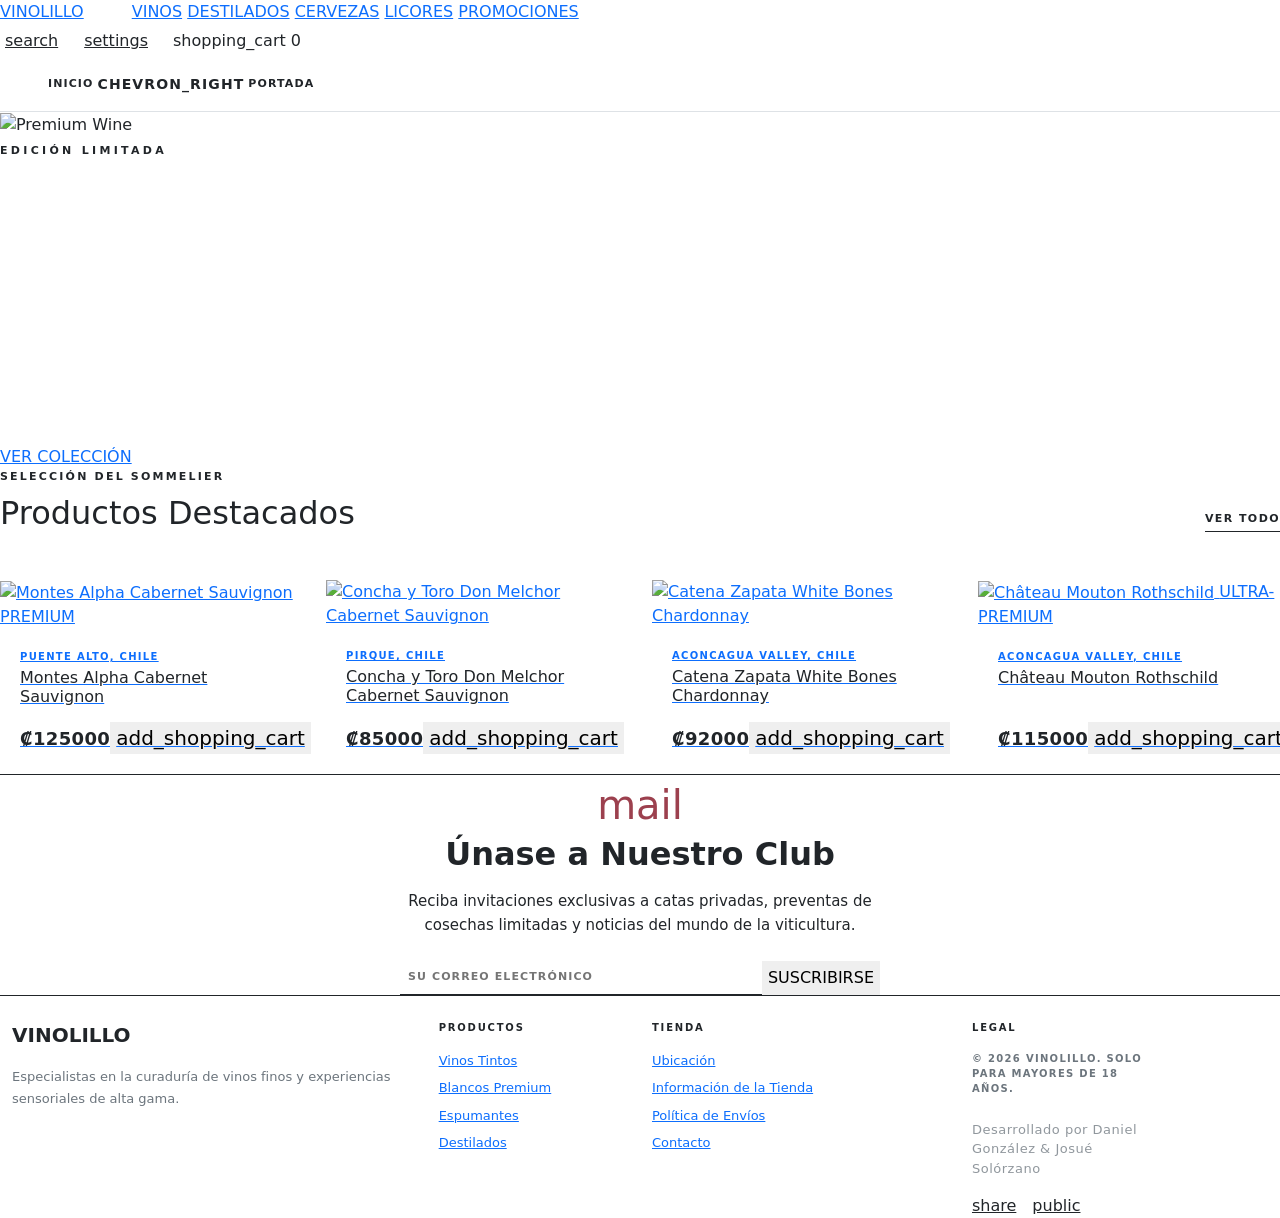
==== Vinolillo/output/home/index.html @ 3a75b39a "cambios de nombres" ====
<!DOCTYPE html>
<html lang="es" class="light">

<head>
  <meta charset="UTF-8" />
  <meta name="viewport" content="width=device-width, initial-scale=1.0" />
  <title>Vinolillo — Inicio</title>
  <link rel="stylesheet" href="https://cdn.jsdelivr.net/npm/bootstrap@5.3.3/dist/css/bootstrap.min.css" />
  <link rel="stylesheet" href="/assets/vinolillo.css" />
</head>

<body>

  <header class="vino-nav" id="mainNav">
    <div class="d-flex align-items-center gap-5 flex-grow-1">
      <a href="VinolilloHomePage.html" class="brand">VINOLILLO</a>
      <nav class="vino-nav-links">
        <a href="../VinolilloCatalogPage.html">VINOS</a>
        <a href="../VinolilloCatalogPage.html">DESTILADOS</a>
        <a href="../VinolilloCatalogPage.html">CERVEZAS</a>
        <a href="../VinolilloCatalogPage.html">LICORES</a>
        <a href="../VinolilloCatalogPage.html">PROMOCIONES</a>
      </nav>
    </div>
    <div class="d-flex align-items-center gap-3 ms-auto">
      <button class="btn btn-link text-dark p-1" aria-label="Buscar"><span class="material-symbols-outlined">search</span></button>
      <button class="btn btn-link text-dark p-1" aria-label="Mi cuenta"><span class="material-symbols-outlined">settings</span></button>
      <a href="CartPage.html" class="text-dark p-1" style="position:relative; text-decoration:none;">
        <span class="material-symbols-outlined">shopping_cart</span>
        <span class="vino-cart-badge">0</span>
      </a>
    </div>
  </header>

  <main class="page-content">

    <div class="bg-white border-bottom px-4 px-md-5 overflow-hidden">
      <nav class="d-flex align-items-center py-3 text-uppercase fw-semibold" style="font-size:11px; letter-spacing:0.1em; color:var(--vino-muted); gap:4px;">
        <a href="VinolilloHomePage.html" class="text-decoration-none" style="color:var(--vino-secondary);">Inicio</a>
        <span class="material-symbols-outlined" style="font-size:14px; color:var(--vino-border);">chevron_right</span>
        <span style="color:var(--vino-on-surface);">Portada</span>
      </nav>
    </div>

    <section class="vino-hero">
      <img class="vino-hero-img" src="https://raw.githubusercontent.com/DanielVanetti/Tarea5-Vinolillo/main/img/img_hero.jpg" alt="Premium Wine" />
      <div class="vino-hero-gradient"></div>
      <div class="vino-hero-content">
        <span class="text-uppercase fw-semibold" style="color:var(--vino-burgundy-light); letter-spacing:.3em; font-size:11px;">
          EDICIÓN LIMITADA
        </span>
        <h1 class="display-3 text-white mt-3 mb-4">El Arte de la Tierra en una Botella</h1>
        <p class="fs-5 mb-5 text-white-50" style="max-width:440px;">
          Descubra nuestra curaduría exclusiva de los mejores valles del mundo, seleccionados por expertos para paladares exigentes.
        </p>
        <a href="VinolilloCatalogPage.html" class="btn-vino btn-vino-burgundy">
          VER COLECCIÓN
        </a>
      </div>
    </section>

    <section class="container-fluid" style="padding:96px var(--margin-desk); max-width:1280px; margin:0 auto;">
      <div class="d-flex justify-content-between align-items-end mb-5 flex-wrap gap-3">
        <div>
          <span class="text-uppercase fw-semibold text-burgundy-light d-block mb-2" style="font-size:11px; letter-spacing:0.2em;">SELECCIÓN DEL SOMMELIER</span>
          <h2 class="fs-2 mb-0">Productos Destacados</h2>
        </div>
        <a href="VinolilloCatalogPage.html" class="text-uppercase fw-semibold text-decoration-none border-bottom pb-1" style="font-size:11px; letter-spacing:0.13em; color:var(--vino-on-surface); border-color:var(--vino-on-surface) !important;">VER TODO</a>
      </div>

      <div class="row g-4">
        <div class="col-12 col-sm-6 col-lg-3">
          <a href="ProducDetailPage.html" class="vino-card-link">
            <div class="vino-card h-100 d-flex flex-column">
              <div class="vino-card-img">
                <img src="https://raw.githubusercontent.com/DanielVanetti/Tarea5-Vinolillo/main/img/Montes_Alpha_Cabernet_Sauvignon-removebg-preview.avif" alt="Montes Alpha Cabernet Sauvignon"/>
                <span class="vino-card-badge bg-burgundy">PREMIUM</span>
              </div>
              <div class="d-flex flex-column flex-grow-1" style="padding: 20px;">
                <span class="text-uppercase fw-semibold d-block mb-1" style="font-size:10px; color:var(--vino-secondary); letter-spacing:0.13em;">PUENTE ALTO, CHILE</span>
                <h3 class="text-dark" style="font-size:16px; margin-bottom:0; transition:color 0.2s;">Montes Alpha Cabernet Sauvignon</h3>
                <div class="d-flex justify-content-between align-items-center mt-auto" style="padding-top:16px;">
                  <span class="text-dark" style="font-size:18px; font-weight:600; letter-spacing:0.02em;">₡125000</span>
                  <button class="btn-vino-icon border-0" data-add-cart aria-label="Agregar al carrito" onclick="event.stopPropagation();">
                    <span class="material-symbols-outlined" style="font-size:20px;">add_shopping_cart</span>
                  </button>
                </div>
              </div>
            </div>
          </a>
        </div>
        <div class="col-12 col-sm-6 col-lg-3">
          <a href="ProducDetailPage.html" class="vino-card-link">
            <div class="vino-card h-100 d-flex flex-column">
              <div class="vino-card-img">
                <img src="https://raw.githubusercontent.com/DanielVanetti/Tarea5-Vinolillo/main/img/Concha_y_Toro_Don_Melchor_Cabernet_Sauvignon-removebg-preview.avif" alt="Concha y Toro Don Melchor Cabernet Sauvignon"/>
              </div>
              <div class="d-flex flex-column flex-grow-1" style="padding: 20px;">
                <span class="text-uppercase fw-semibold d-block mb-1" style="font-size:10px; color:var(--vino-secondary); letter-spacing:0.13em;">PIRQUE, CHILE</span>
                <h3 class="text-dark" style="font-size:16px; margin-bottom:0; transition:color 0.2s;">Concha y Toro Don Melchor Cabernet Sauvignon</h3>
                <div class="d-flex justify-content-between align-items-center mt-auto" style="padding-top:16px;">
                  <span class="text-dark" style="font-size:18px; font-weight:600; letter-spacing:0.02em;">₡85000</span>
                  <button class="btn-vino-icon border-0" data-add-cart aria-label="Agregar al carrito" onclick="event.stopPropagation();">
                    <span class="material-symbols-outlined" style="font-size:20px;">add_shopping_cart</span>
                  </button>
                </div>
              </div>
            </div>
          </a>
        </div>
        <div class="col-12 col-sm-6 col-lg-3">
          <a href="ProducDetailPage.html" class="vino-card-link">
            <div class="vino-card h-100 d-flex flex-column">
              <div class="vino-card-img">
                <img src="https://raw.githubusercontent.com/DanielVanetti/Tarea5-Vinolillo/main/img/Catena_Zapata_White_Bones_Chardonnay-removebg-preview.avif" alt="Catena Zapata White Bones Chardonnay"/>
              </div>
              <div class="d-flex flex-column flex-grow-1" style="padding: 20px;">
                <span class="text-uppercase fw-semibold d-block mb-1" style="font-size:10px; color:var(--vino-secondary); letter-spacing:0.13em;">ACONCAGUA VALLEY, CHILE</span>
                <h3 class="text-dark" style="font-size:16px; margin-bottom:0; transition:color 0.2s;">Catena Zapata White Bones Chardonnay</h3>
                <div class="d-flex justify-content-between align-items-center mt-auto" style="padding-top:16px;">
                  <span class="text-dark" style="font-size:18px; font-weight:600; letter-spacing:0.02em;">₡92000</span>
                  <button class="btn-vino-icon border-0" data-add-cart aria-label="Agregar al carrito" onclick="event.stopPropagation();">
                    <span class="material-symbols-outlined" style="font-size:20px;">add_shopping_cart</span>
                  </button>
                </div>
              </div>
            </div>
          </a>
        </div>
        <div class="col-12 col-sm-6 col-lg-3">
          <a href="ProducDetailPage.html" class="vino-card-link">
            <div class="vino-card h-100 d-flex flex-column">
              <div class="vino-card-imgposition-relative">
                <img src="https://raw.githubusercontent.com/DanielVanetti/Tarea5-Vinolillo/main/img/Chateau_Mouton_Rothschild-removebg-preview.avif" alt="Château Mouton Rothschild"/>
                <span class="vino-card-badge "style="background-color: var(--vino-ultra);">ULTRA-PREMIUM</span>
              </div>
              <div class="d-flex flex-column flex-grow-1" style="padding: 20px;">
                <span class="text-uppercase fw-semibold d-block mb-1" style="font-size:10px; color:var(--vino-secondary); letter-spacing:0.13em;">ACONCAGUA VALLEY, CHILE</span>
                <h3 class="text-dark" style="font-size:16px; margin-bottom:0; transition:color 0.2s;">Château Mouton Rothschild</h3>
                <div class="d-flex justify-content-between align-items-center mt-auto" style="padding-top:16px;">
                  <span class="text-dark" style="font-size:18px; font-weight:600; letter-spacing:0.02em;">₡115000</span>
                  <button class="btn-vino-icon border-0" data-add-cart aria-label="Agregar al carrito" onclick="event.stopPropagation();">
                    <span class="material-symbols-outlined" style="font-size:20px;">add_shopping_cart</span>
                  </button>
                </div>
              </div>
            </div>
          </a>
        </div>
      </div>
    </section>

    <div class="bg-white border-top border-bottom" style="border-color:var(--vino-border) !important; padding:80px var(--margin-desk); text-align:center;">
      <div style="max-width:480px; margin:0 auto;">
        <span class="material-symbols-outlined mb-3" style="font-size:40px; color:#9c404e;">mail</span>
        <h2 class="mb-3" style="font-family:var(--font-display); font-size:clamp(24px, 3vw, 32px); font-weight:600;">Únase a Nuestro Club</h2>
        <p class="mb-0" style="color:var(--vino-secondary); font-size:15px; line-height:1.6;">
          Reciba invitaciones exclusivas a catas privadas, preventas de cosechas limitadas y noticias del mundo de la viticultura.
        </p>
        <div class="d-flex flex-column flex-sm-row mt-4 mx-auto gap-0">
          <input class="flex-grow-1 bg-transparent border-0 border-bottom px-2 py-2 text-uppercase fw-semibold" style="font-size:11px; letter-spacing:0.1em; color:var(--vino-on-surface); outline:none; border-color:var(--vino-on-surface) !important;" type="email" placeholder="SU CORREO ELECTRÓNICO" />
          <button class="btn-vino btn-vino-primary border-0 mt-3 mt-sm-0">SUSCRIBIRSE</button>
        </div>
      </div>
    </div>

  </main>

  <footer class="vino-footer">
    <div class="row g-4" style="max-width:1280px;margin:0 auto;">
      <div class="col-12 col-md-4">
        <span class="font-display fw-bold d-block mb-3 fs-5">VINOLILLO</span>
        <p class="text-secondary" style="font-size:13px; line-height:1.7;">Especialistas en la curaduría de vinos finos y experiencias sensoriales de alta gama.</p>
      </div>
      <div class="col-6 col-md-2">
        <span class="text-uppercase fw-bold d-block mb-3" style="font-size:10px; letter-spacing:0.18em;">PRODUCTOS</span>
        <a href="#" class="d-block mb-2" style="font-size:13px;">Vinos Tintos</a>
        <a href="#" class="d-block mb-2" style="font-size:13px;">Blancos Premium</a>
        <a href="#" class="d-block mb-2" style="font-size:13px;">Espumantes</a>
        <a href="#" class="d-block mb-2" style="font-size:13px;">Destilados</a>
      </div>
      <div class="col-6 col-md-3">
        <span class="text-uppercase fw-bold d-block mb-3" style="font-size:10px; letter-spacing:0.18em;">TIENDA</span>
        <a href="#" class="d-block mb-2" style="font-size:13px;">Ubicación</a>
        <a href="#" class="d-block mb-2" style="font-size:13px;">Información de la Tienda</a>
        <a href="#" class="d-block mb-2" style="font-size:13px;">Política de Envíos</a>
        <a href="#" class="d-block mb-2" style="font-size:13px;">Contacto</a>
      </div>
      <div class="col-6 col-md-2">
        <span class="text-uppercase fw-bold d-block mb-3" style="font-size:10px; letter-spacing:0.18em;">LEGAL</span>
        <p class="text-uppercase fw-semibold text-secondary mb-0" style="font-size:10px; letter-spacing:0.13em;">© 2026 VINOLILLO. Solo para mayores de 18 años.</p>
        <p class="text-secondary mt-4 mb-0 opacity-75" style="font-size:13px; letter-spacing:0.5px;">Desarrollado por Daniel González & Josué Solórzano</p>
        <div class="d-flex gap-3 mt-3">
          <a href="#" style="color:var(--vino-secondary);"><span class="material-symbols-outlined">share</span></a>
          <a href="#" style="color:var(--vino-secondary);"><span class="material-symbols-outlined">public</span></a>
        </div>
      </div>
    </div>
  </footer>

  <script src="https://cdn.jsdelivr.net/npm/bootstrap@5.3.3/dist/js/bootstrap.bundle.min.js"></script>
  <script src="js/vinolillo.js"></script>
</body>

</html>
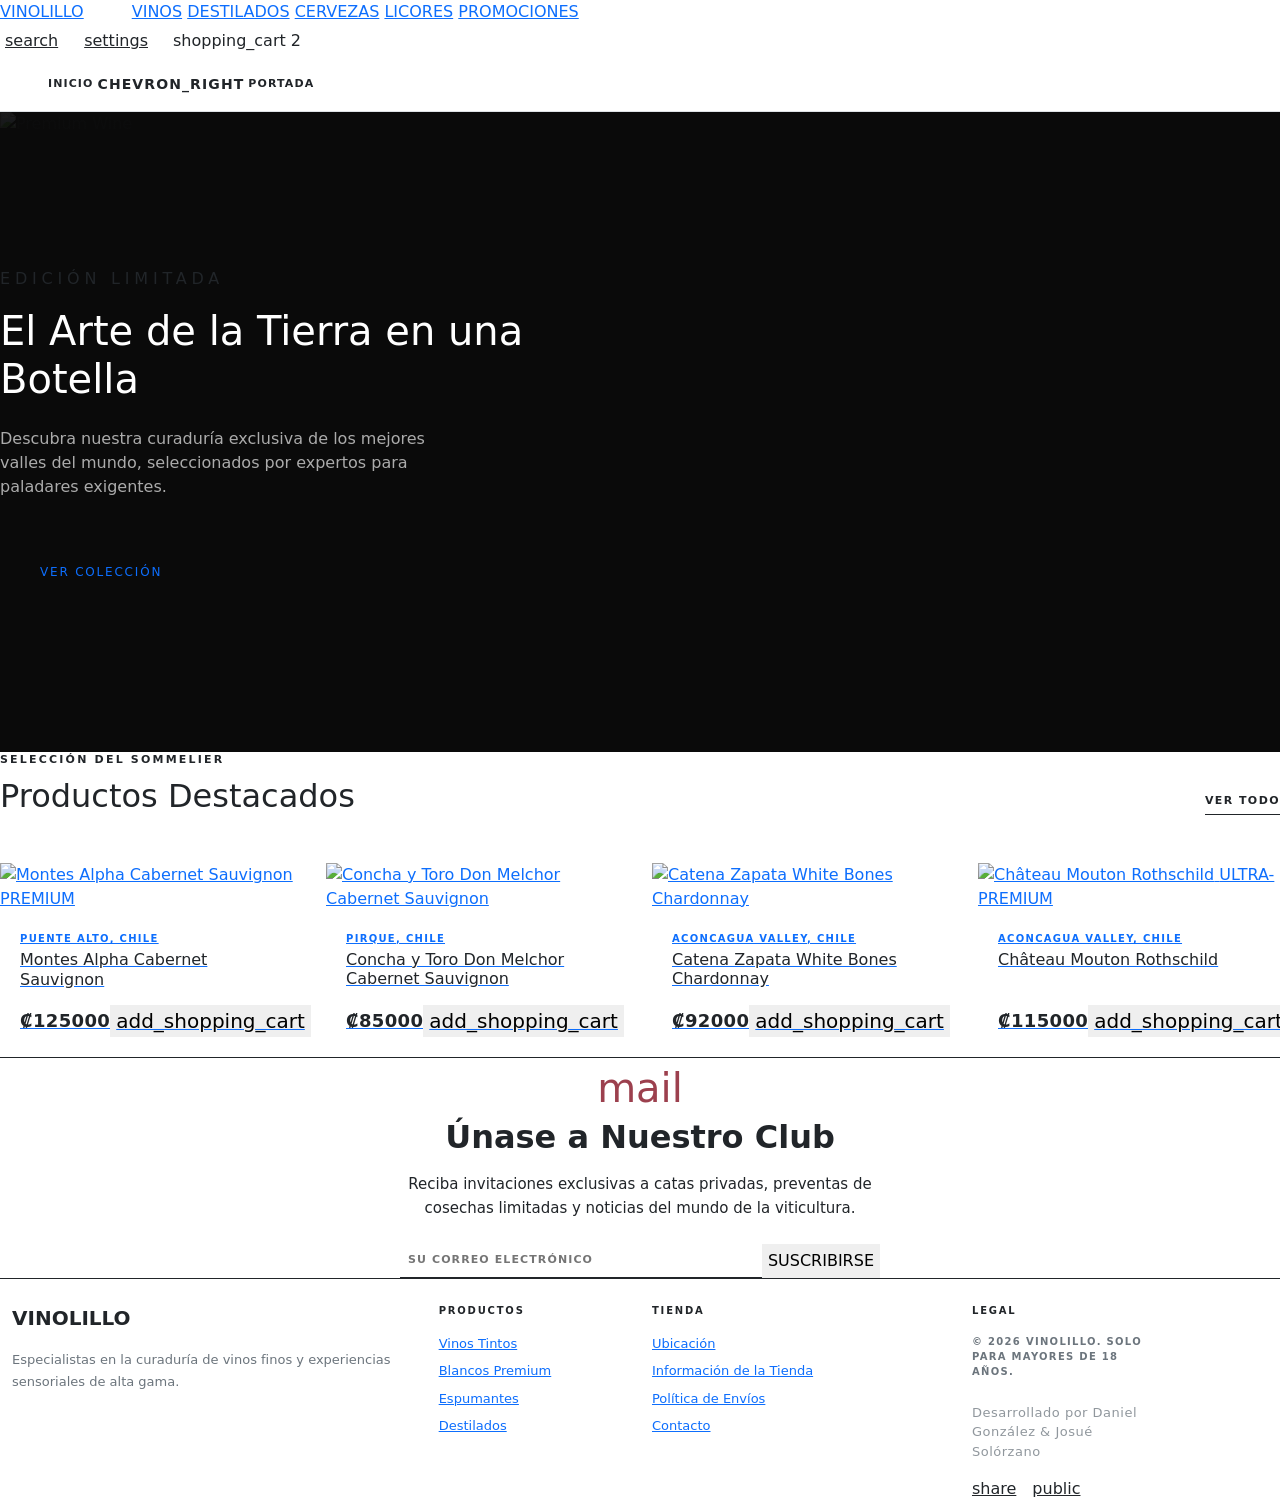
==== commit 4b02c4be: "home" ====
--- a/Vinolillo/output/home/index.html
+++ b/Vinolillo/output/home/index.html
@@ -28,19 +28,19 @@
 
     <div class="d-flex align-items-center gap-5 flex-grow-1"> 
-      <a href="VinolilloHomePage.html" class="brand">VINOLILLO</a>+      <a href="../home/index.html" class="brand">VINOLILLO</a> 
       <nav class="vino-nav-links"> 
-        <a href="../VinolilloCatalogPage.html">VINOS</a>-
-        <a href="../VinolilloCatalogPage.html">DESTILADOS</a>-
-        <a href="../VinolilloCatalogPage.html">CERVEZAS</a>-
-        <a href="../VinolilloCatalogPage.html">LICORES</a>-
-        <a href="../VinolilloCatalogPage.html">PROMOCIONES</a>+        <a href="../catalog/catalog.html">VINOS</a>+
+        <a href="../catalog/catalog.html">DESTILADOS</a>+
+        <a href="../catalog/catalog.html">CERVEZAS</a>+
+        <a href="../catalog/catalog.html">LICORES</a>+
+        <a href="../catalog/catalog.html">PROMOCIONES</a> 
       </nav> 
@@ -52,11 +52,11 @@
 
       <button class="btn btn-link text-dark p-1" aria-label="Mi cuenta"><span class="material-symbols-outlined">settings</span></button> 
-      <a href="CartPage.html" class="text-dark p-1" style="position:relative; text-decoration:none;">+      <a href="../cart/cart.html" class="text-dark p-1" style="position:relative; text-decoration:none;"> 
         <span class="material-symbols-outlined">shopping_cart</span> 
-        <span class="vino-cart-badge">0</span>+        <span class="vino-cart-badge">2</span> 
       </a> 
@@ -74,7 +74,7 @@
 
       <nav class="d-flex align-items-center py-3 text-uppercase fw-semibold" style="font-size:11px; letter-spacing:0.1em; color:var(--vino-muted); gap:4px;"> 
-        <a href="VinolilloHomePage.html" class="text-decoration-none" style="color:var(--vino-secondary);">Inicio</a>+        <a href="#" class="text-decoration-none" style="color:var(--vino-secondary);">Inicio</a> 
         <span class="material-symbols-outlined" style="font-size:14px; color:var(--vino-border);">chevron_right</span> 
@@ -86,29 +86,29 @@
 
  
-    <section class="vino-hero">-
-      <img class="vino-hero-img" src="https://raw.githubusercontent.com/DanielVanetti/Tarea5-Vinolillo/main/img/img_hero.jpg" alt="Premium Wine" />-
-      <div class="vino-hero-gradient"></div>-
-      <div class="vino-hero-content">-
-        <span class="text-uppercase fw-semibold" style="color:var(--vino-burgundy-light); letter-spacing:.3em; font-size:11px;">-
-          EDICIÓN LIMITADA-
-        </span>-
-        <h1 class="display-3 text-white mt-3 mb-4">El Arte de la Tierra en una Botella</h1>-
-        <p class="fs-5 mb-5 text-white-50" style="max-width:440px;">+    <section style="position:relative;min-height:640px;background:#0A0A0A;overflow:hidden;display:flex;align-items:center;">+
+      <img class="vino-hero-img" src="https://raw.githubusercontent.com/DanielVanetti/Tarea5-Vinolillo/main/img/img_hero.jpg" alt="Premium Wine" style="position:absolute;inset:0;width:100%;height:100%;object-fit:cover;object-position:right center;opacity:0.75;" />+
+      <div style="position:absolute;inset:0;background:linear-gradient(to right, rgba(10,10,10,0.9) 35%, transparent 75%);"></div>+
+      <div class="vino-hero-content fade-up" style="position:relative;z-index:2;padding:80px var(--margin-desk);max-width:540px;">+
+        <span class="font-label-caps" style="color:var(--vino-burgundy-light);letter-spacing:.3em;">+
+          EDICIÓN LIMITADA</span>+
+        <h1 class="font-display-xl text-white mt-3 mb-4">El Arte de la Tierra en una Botella</h1>+
+        <p class="font-body-lg mb-5" style="color:rgba(200,200,200,0.85);max-width:440px;"> 
           Descubra nuestra curaduría exclusiva de los mejores valles del mundo, seleccionados por expertos para paladares exigentes. 
         </p> 
-        <a href="VinolilloCatalogPage.html" class="btn-vino btn-vino-burgundy">+        <a href="../catalog/catalog.html" class="btn-vino-burgundy"+
+          style="font-size:12px;letter-spacing:.15em;padding:16px 40px;display:inline-flex;align-items:center;gap:8px;text-decoration:none;"> 
           VER COLECCIÓN 
@@ -126,13 +126,13 @@
 
         <div> 
-          <span class="text-uppercase fw-semibold text-burgundy-light d-block mb-2" style="font-size:11px; letter-spacing:0.2em;">SELECCIÓN DEL SOMMELIER</span>+          <span class="text-uppercase fw-semibold text-burgundy-light d-block mb-2" style="font-size:11px; letter-spacing:0.2em;font-family: var(--font-body);font-size: 11px;color: var(--vino-burgundy-light);">SELECCIÓN DEL SOMMELIER</span> 
           <h2 class="fs-2 mb-0">Productos Destacados</h2> 
         </div> 
-        <a href="VinolilloCatalogPage.html" class="text-uppercase fw-semibold text-decoration-none border-bottom pb-1" style="font-size:11px; letter-spacing:0.13em; color:var(--vino-on-surface); border-color:var(--vino-on-surface) !important;">VER TODO</a>+        <a href="../catalog/catalog.html" class="text-uppercase fw-semibold text-decoration-none border-bottom pb-1" style="font-size:11px; letter-spacing:0.13em; color:var(--vino-on-surface); border-color:var(--vino-on-surface) !important;">VER TODO</a> 
       </div> 
@@ -142,7 +142,7 @@
 
         <div class="col-12 col-sm-6 col-lg-3"> 
-          <a href="ProducDetailPage.html" class="vino-card-link">+          <a href="../detail/productDetail.html" class="vino-card-link"> 
             <div class="vino-card h-100 d-flex flex-column"> 
@@ -182,7 +182,7 @@
 
         <div class="col-12 col-sm-6 col-lg-3"> 
-          <a href="ProducDetailPage.html" class="vino-card-link">+          <a href="../detail/productDetail.html" class="vino-card-link"> 
             <div class="vino-card h-100 d-flex flex-column"> 
@@ -220,7 +220,7 @@
 
         <div class="col-12 col-sm-6 col-lg-3"> 
-          <a href="ProducDetailPage.html" class="vino-card-link">+          <a href="../detail/productDetail.html" class="vino-card-link"> 
             <div class="vino-card h-100 d-flex flex-column"> 
@@ -258,11 +258,11 @@
 
         <div class="col-12 col-sm-6 col-lg-3"> 
-          <a href="ProducDetailPage.html" class="vino-card-link">+          <a href="../detail/productDetail.html" class="vino-card-link"> 
             <div class="vino-card h-100 d-flex flex-column"> 
-              <div class="vino-card-imgposition-relative">+              <div class="vino-card-img"> 
                 <img src="https://raw.githubusercontent.com/DanielVanetti/Tarea5-Vinolillo/main/img/Chateau_Mouton_Rothschild-removebg-preview.avif" alt="Château Mouton Rothschild"/> 
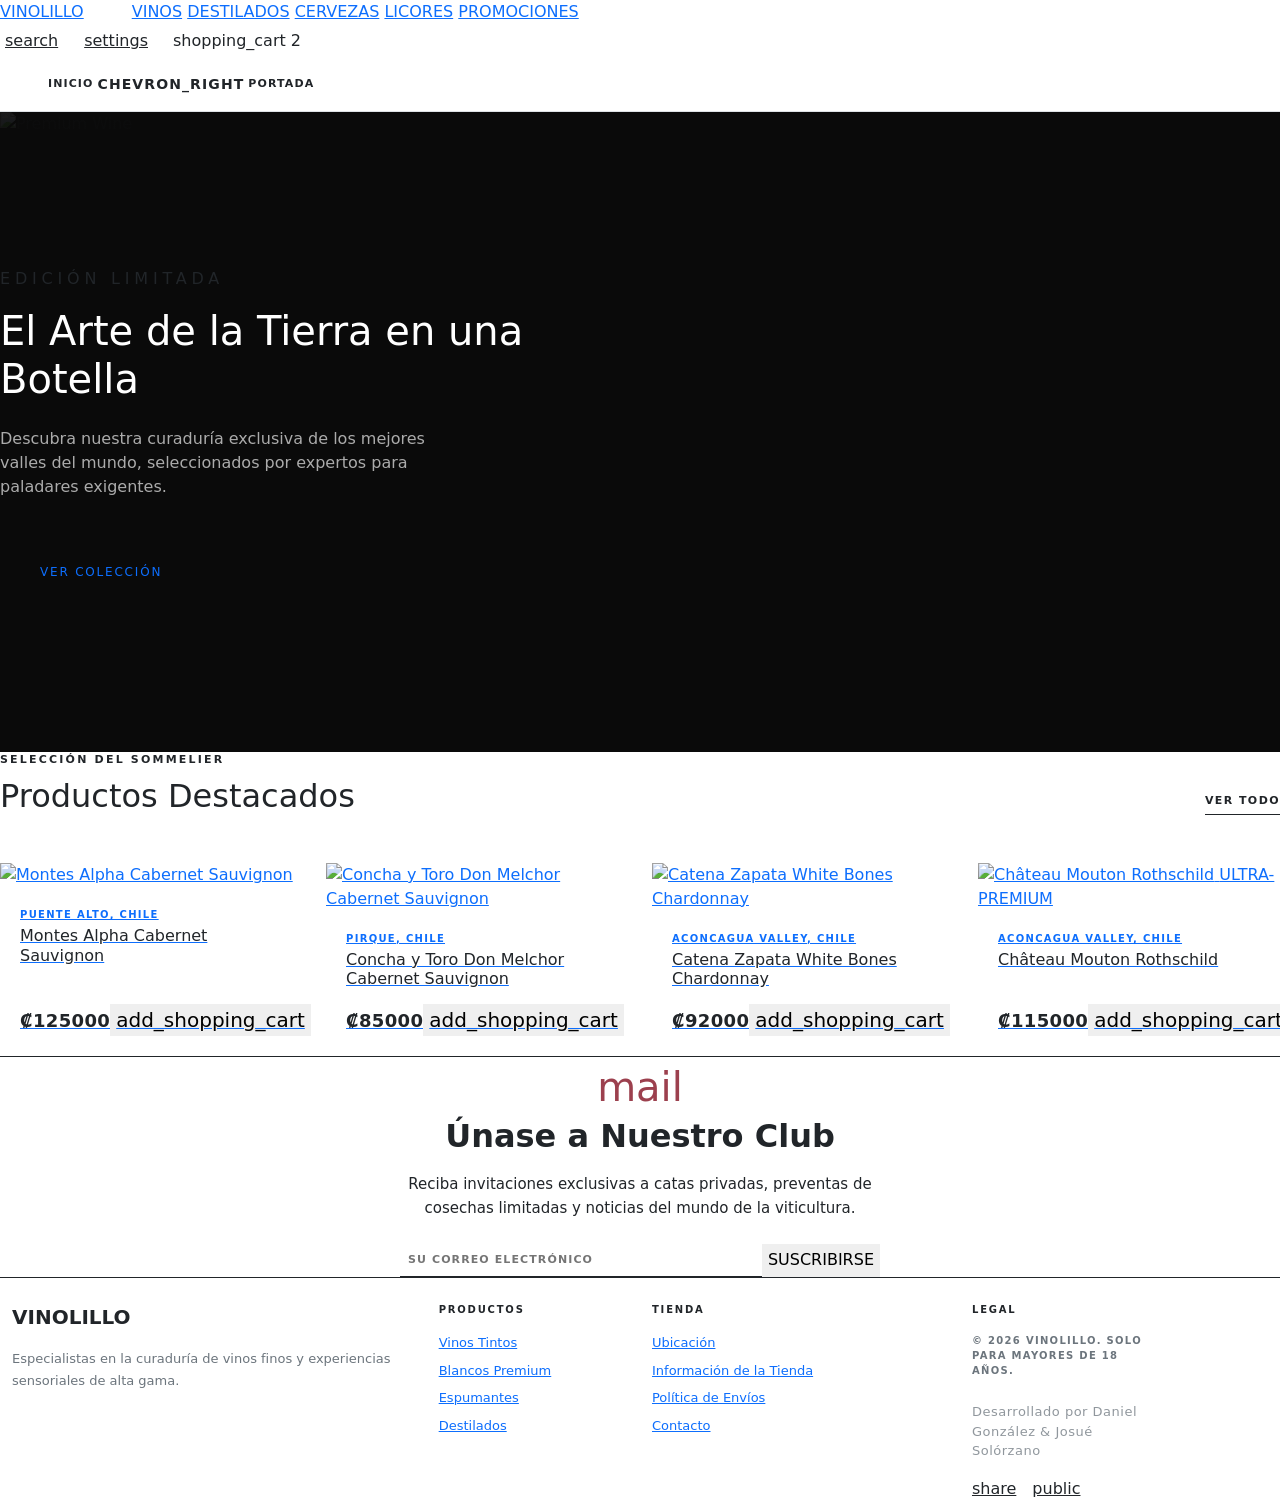
==== commit 1d7d2805: "detalles de cada item" ====
--- a/Vinolillo/output/home/index.html
+++ b/Vinolillo/output/home/index.html
@@ -142,7 +142,7 @@
 
         <div class="col-12 col-sm-6 col-lg-3"> 
-          <a href="../detail/productDetail.html" class="vino-card-link">+          <a href="../product/Montes-Alpha.html" class="vino-card-link"> 
             <div class="vino-card h-100 d-flex flex-column"> 
@@ -150,8 +150,6 @@
 
                 <img src="https://raw.githubusercontent.com/DanielVanetti/Tarea5-Vinolillo/main/img/Montes_Alpha_Cabernet_Sauvignon-removebg-preview.avif" alt="Montes Alpha Cabernet Sauvignon"/> 
-                <span class="vino-card-badge bg-burgundy">PREMIUM</span>-
               </div> 
               <div class="d-flex flex-column flex-grow-1" style="padding: 20px;">@@ -182,7 +180,7 @@
 
         <div class="col-12 col-sm-6 col-lg-3"> 
-          <a href="../detail/productDetail.html" class="vino-card-link">+          <a href="../product/Concha-yToro.html" class="vino-card-link"> 
             <div class="vino-card h-100 d-flex flex-column"> 
@@ -220,7 +218,7 @@
 
         <div class="col-12 col-sm-6 col-lg-3"> 
-          <a href="../detail/productDetail.html" class="vino-card-link">+          <a href="../product/Catena-Zapata.html" class="vino-card-link"> 
             <div class="vino-card h-100 d-flex flex-column"> 
@@ -258,7 +256,7 @@
 
         <div class="col-12 col-sm-6 col-lg-3"> 
-          <a href="../detail/productDetail.html" class="vino-card-link">+          <a href="../product/Chateau-Mouton.html" class="vino-card-link"> 
             <div class="vino-card h-100 d-flex flex-column"> 
